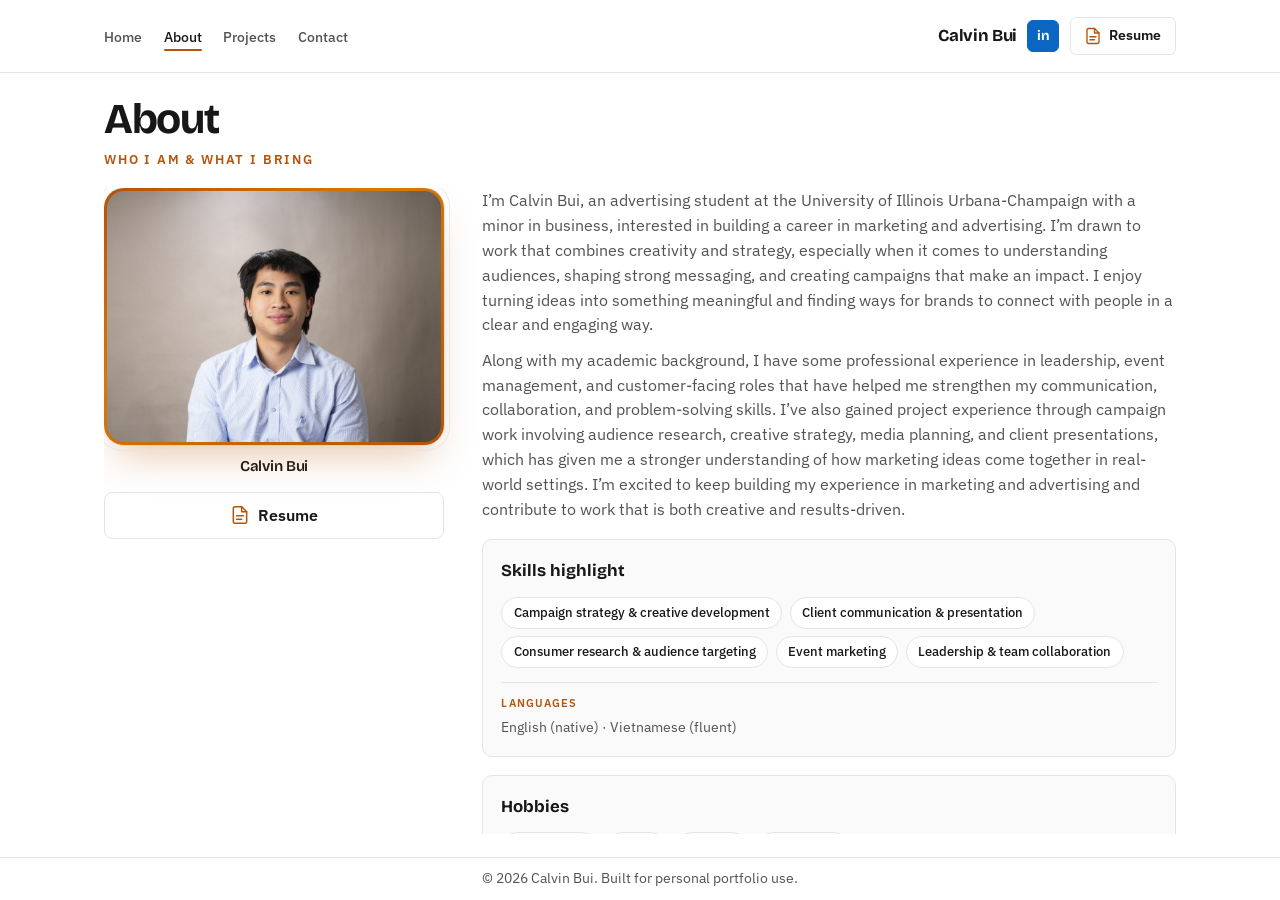
==== about.html @ e7fcd7d5 "about page" ====
<!DOCTYPE html>
<html lang="en">
  <head>
    <meta charset="UTF-8" />
    <meta name="viewport" content="width=device-width, initial-scale=1.0" />
    <meta
      name="description"
      content="Portfolio — Advertising & strategy. About Calvin Bui."
    />
    <title>About | Calvin Bui</title>
    <link rel="preconnect" href="https://fonts.googleapis.com" />
    <link rel="preconnect" href="https://fonts.gstatic.com" crossorigin />
    <link
      href="https://fonts.googleapis.com/css2?family=Bricolage+Grotesque:opsz,wght@12..96,400;12..96,600;12..96,700&family=IBM+Plex+Sans:ital,wght@0,400;0,500;0,600;1,400&display=swap"
      rel="stylesheet"
    />
    <link rel="icon" type="image/svg+xml" href="favicon.svg" />
    <link rel="apple-touch-icon" sizes="180x180" href="favicon.svg" />
    <link rel="stylesheet" href="css/styles.css" />
  </head>
  <body>
    <a class="skip-link" href="#about">Skip to content</a>

    <header class="site-header">
      <div class="header-inner">
        <button
          class="nav-toggle"
          type="button"
          aria-expanded="false"
          aria-controls="site-nav"
          aria-label="Open menu"
        >
          <span class="nav-toggle-bar" aria-hidden="true"></span>
          <span class="nav-toggle-bar" aria-hidden="true"></span>
        </button>
        <nav id="site-nav" class="site-nav" aria-label="Primary">
          <ul class="nav-list">
            <li><a class="nav-link" href="index.html" data-section="home">Home</a></li>
            <li><a class="nav-link" href="about.html" data-section="about">About</a></li>
            <li>
              <a class="nav-link" href="projects.html" data-section="projects"
                >Projects</a
              >
            </li>
            <li>
              <a class="nav-link" href="contact.html" data-section="contact"
                >Contact</a
              >
            </li>
          </ul>
        </nav>
        <div class="header-brand">
          <a class="logo" href="index.html">Calvin Bui</a>
          <a
            class="social-link social-link--linkedin"
            href="https://www.linkedin.com/in/calvin-bui-9a1b99356/"
            target="_blank"
            rel="noopener noreferrer"
            aria-label="Calvin Bui on LinkedIn"
          >
            <span aria-hidden="true">in</span>
          </a>
          <a
            class="resume-link"
            href="assets/resume.pdf"
            target="_blank"
            rel="noopener noreferrer"
            aria-label="Open resume PDF"
          >
            <svg
              class="resume-icon"
              width="18"
              height="18"
              viewBox="0 0 24 24"
              fill="none"
              xmlns="http://www.w3.org/2000/svg"
              aria-hidden="true"
            >
              <path
                d="M14 2H6a2 2 0 0 0-2 2v16a2 2 0 0 0 2 2h12a2 2 0 0 0 2-2V8l-6-6Z"
                stroke="currentColor"
                stroke-width="1.8"
                stroke-linecap="round"
                stroke-linejoin="round"
              />
              <path
                d="M14 2v6h6"
                stroke="currentColor"
                stroke-width="1.8"
                stroke-linecap="round"
                stroke-linejoin="round"
              />
              <path
                d="M8 13h8"
                stroke="currentColor"
                stroke-width="1.8"
                stroke-linecap="round"
              />
              <path
                d="M8 17h6"
                stroke="currentColor"
                stroke-width="1.8"
                stroke-linecap="round"
              />
            </svg>
            <span class="resume-text">Resume</span>
          </a>
        </div>
      </div>
    </header>

    <main>
      <section id="about" class="section section-about" tabindex="-1">
        <div class="section-header">
          <h2 class="section-title">About</h2>
          <p class="section-kicker">Who I am & What I bring</p>
        </div>
        <div class="about-layout">
          <figure class="about-photo-card">
            <div class="about-photo-frame">
              <img
                class="about-photo"
                src="assets/profile.png"
                alt="Portrait of Calvin Bui"
                width="640"
                height="480"
                loading="lazy"
              />
            </div>
            <figcaption class="about-photo-label">Calvin Bui</figcaption>
            <div class="about-photo-actions">
              <a
                class="resume-link resume-link--about"
                href="assets/resume.pdf"
                target="_blank"
                rel="noopener noreferrer"
                aria-label="Open resume PDF"
              >
                <svg
                  class="resume-icon"
                  width="18"
                  height="18"
                  viewBox="0 0 24 24"
                  fill="none"
                  xmlns="http://www.w3.org/2000/svg"
                  aria-hidden="true"
                >
                  <path
                    d="M14 2H6a2 2 0 0 0-2 2v16a2 2 0 0 0 2 2h12a2 2 0 0 0 2-2V8l-6-6Z"
                    stroke="currentColor"
                    stroke-width="1.8"
                    stroke-linecap="round"
                    stroke-linejoin="round"
                  />
                  <path
                    d="M14 2v6h6"
                    stroke="currentColor"
                    stroke-width="1.8"
                    stroke-linecap="round"
                    stroke-linejoin="round"
                  />
                  <path
                    d="M8 13h8"
                    stroke="currentColor"
                    stroke-width="1.8"
                    stroke-linecap="round"
                  />
                  <path
                    d="M8 17h6"
                    stroke="currentColor"
                    stroke-width="1.8"
                    stroke-linecap="round"
                  />
                </svg>
                <span class="resume-text">Resume</span>
              </a>
            </div>
          </figure>
          <div class="about-main">
            <div class="about-text">
              <p>
                I&rsquo;m Calvin Bui, an advertising student at the University of
                Illinois Urbana-Champaign with a minor in business, interested in
                building a career in marketing and advertising. I&rsquo;m drawn to work
                that combines creativity and strategy, especially when it comes to
                understanding audiences, shaping strong messaging, and creating
                campaigns that make an impact. I enjoy turning ideas into something
                meaningful and finding ways for brands to connect with people in a
                clear and engaging way.
              </p>
              <p>
                Along with my academic background, I have some professional experience
                in leadership, event management, and customer-facing roles that have
                helped me strengthen my communication, collaboration, and
                problem-solving skills. I&rsquo;ve also gained project experience
                through campaign work involving audience research, creative strategy,
                media planning, and client presentations, which has given me a stronger
                understanding of how marketing ideas come together in real-world
                settings. I&rsquo;m excited to keep building my experience in marketing
                and advertising and contribute to work that is both creative and
                results-driven.
              </p>
            </div>
            <div class="about-skills">
              <h3 class="about-skills-title">Skills highlight</h3>
              <ul class="skills-tags" aria-label="Skills highlight">
                <li>Campaign strategy &amp; creative development</li>
                <li>Client communication &amp; presentation</li>
                <li>Consumer research &amp; audience targeting</li>
                <li>Event marketing</li>
                <li>Leadership &amp; team collaboration</li>
              </ul>
              <p class="about-skills-lang">
                <span class="about-skills-lang-label">Languages</span>
                English (native) · Vietnamese (fluent)
              </p>
            </div>
            <div class="about-hobbies">
              <h3 class="about-hobbies-title">Hobbies</h3>
              <ul class="hobbies-tags" aria-label="Hobbies">
                <li>Working out</li>
                <li>Hiking</li>
                <li>Football</li>
                <li>Sightseeing</li>
              </ul>
            </div>
          </div>
        </div>
      </section>
    </main>

    <footer class="site-footer">
      <p class="footer-copy">
        © <span id="year"></span> Calvin Bui. Built for personal portfolio use.
      </p>
    </footer>

    <script src="js/main.js"></script>
  </body>
</html>
---- css/styles.css ----
/* Minimal professional palette — white base, one warm accent for personality */
:root {
  --bg: #ffffff;
  --bg-subtle: #fafafa;
  --ink: #171717;
  --ink-muted: #525252;
  --line: #e5e5e5;
  --accent: #b45309;
  --accent-soft: rgba(180, 83, 9, 0.12);
  --accent-hover: #92400e;
  --radius: 10px;
  --header-h: 72px;
  --font-display: "Bricolage Grotesque", system-ui, sans-serif;
  --font-body: "IBM Plex Sans", system-ui, sans-serif;
  --ease: cubic-bezier(0.22, 1, 0.36, 1);
}

*,
*::before,
*::after {
  box-sizing: border-box;
}

html {
  height: 100%;
  overflow: hidden;
  scroll-behavior: smooth;
}

@supports (height: 100dvh) {
  html {
    height: 100dvh;
  }
}

@media (prefers-reduced-motion: reduce) {
  html {
    scroll-behavior: auto;
  }

  main,
  .site-footer {
    animation: none;
  }
}

body {
  margin: 0;
  height: 100%;
  max-height: 100%;
  overflow: hidden;
  display: flex;
  flex-direction: column;
  font-family: var(--font-body);
  font-size: 1.0625rem;
  line-height: 1.55;
  color: var(--ink);
  background: var(--bg);
}

@supports (height: 100dvh) {
  body {
    max-height: 100dvh;
  }
}

img {
  max-width: 100%;
  height: auto;
  display: block;
}

a {
  color: var(--accent);
  text-decoration-thickness: 1px;
  text-underline-offset: 3px;
}

a:hover {
  color: var(--accent-hover);
}

/* Skip link */
.skip-link {
  position: absolute;
  left: -9999px;
  top: 0.75rem;
  z-index: 100;
  padding: 0.5rem 1rem;
  background: var(--ink);
  color: var(--bg);
  font-weight: 600;
  border-radius: 6px;
}

.skip-link:focus {
  left: 0.75rem;
}

/* Header */
.site-header {
  position: relative;
  z-index: 40;
  flex-shrink: 0;
  background: rgba(255, 255, 255, 0.98);
  backdrop-filter: blur(10px);
  border-bottom: 1px solid var(--line);
}

.header-inner {
  max-width: 1120px;
  margin: 0 auto;
  padding: 0.85rem 1.5rem;
  display: flex;
  align-items: center;
  justify-content: space-between;
  gap: 1rem;
  min-height: var(--header-h);
}

.header-brand {
  display: flex;
  align-items: center;
  gap: 0.65rem;
  justify-content: flex-end;
  flex-wrap: wrap;
}

.logo {
  font-family: var(--font-display);
  font-weight: 700;
  font-size: 1.05rem;
  letter-spacing: -0.02em;
  color: var(--ink);
  text-decoration: none;
  padding: 0;
  border: none;
  background: none;
  box-shadow: none;
}

.logo:hover {
  color: var(--accent);
}

.social-link {
  display: inline-flex;
  align-items: center;
  justify-content: center;
  width: 32px;
  height: 32px;
  border-radius: 6px;
  border: 1px solid var(--line);
  font-size: 0.85rem;
  font-weight: 700;
  text-decoration: none;
  transition: border-color 0.2s, background 0.2s;
}

.social-link span {
  font-family: var(--font-display);
}

.social-link--linkedin {
  background: #0a66c2;
  color: #ffffff;
  border-color: #0a66c2;
}

.social-link--linkedin:hover {
  background: #004182;
  border-color: #004182;
  color: #ffffff;
}

.resume-link {
  display: inline-flex;
  align-items: center;
  gap: 0.45rem;
  padding: 0.45rem 0.85rem;
  border-radius: 6px;
  border: 1px solid var(--line);
  background: var(--bg);
  color: var(--ink);
  font-weight: 600;
  font-size: 0.875rem;
  text-decoration: none;
  white-space: nowrap;
  transition: border-color 0.2s, background 0.2s;
}

.resume-link:hover,
.resume-link:focus-visible {
  border-color: var(--accent);
  background: var(--accent-soft);
}

.resume-icon {
  color: var(--accent);
}

.site-nav .nav-list {
  list-style: none;
  margin: 0;
  padding: 0;
  display: flex;
  gap: 0.15rem 1.35rem;
  flex-wrap: wrap;
  align-items: center;
  justify-content: flex-start;
  background: none;
  border: none;
  box-shadow: none;
}

.nav-link {
  position: relative;
  font-size: 0.9rem;
  font-weight: 500;
  color: var(--ink-muted);
  text-decoration: none;
  padding: 0.35rem 0;
}

.nav-link:hover,
.nav-link:focus-visible {
  color: var(--ink);
}

.nav-link.is-active {
  color: var(--ink);
  background: none;
  transform: none;
}

.nav-link.is-active::after {
  content: "";
  position: absolute;
  left: 0;
  bottom: 0;
  width: 100%;
  height: 2px;
  background: var(--accent);
  border-radius: 1px;
}

.nav-toggle {
  display: none;
  flex-direction: column;
  justify-content: center;
  gap: 6px;
  width: 40px;
  height: 40px;
  padding: 0;
  border: 1px solid var(--line);
  border-radius: 6px;
  background: var(--bg);
  cursor: pointer;
}

.nav-toggle-bar {
  display: block;
  width: 18px;
  height: 2px;
  background: var(--ink);
  border-radius: 1px;
  transition: transform 0.2s, opacity 0.2s;
}

.nav-toggle[aria-expanded="true"] .nav-toggle-bar:first-child {
  transform: translateY(4px) rotate(45deg);
}

.nav-toggle[aria-expanded="true"] .nav-toggle-bar:last-child {
  transform: translateY(-4px) rotate(-45deg);
}

@media (max-width: 820px) {
  .nav-toggle {
    display: flex;
  }

  .site-nav {
    position: absolute;
    left: 0;
    right: 0;
    top: 100%;
    background: var(--bg);
    border-bottom: 1px solid var(--line);
    max-height: 0;
    overflow: hidden;
    transition: max-height 0.3s var(--ease);
  }

  .site-nav.is-open {
    max-height: 320px;
  }

  .site-nav .nav-list {
    flex-direction: column;
    align-items: stretch;
    padding: 1rem 1.5rem 1.25rem;
    gap: 0;
  }

  .site-nav .nav-link {
    display: block;
    padding: 0.65rem 0;
    border-bottom: 1px solid var(--line);
  }

  .site-nav .nav-link.is-active::after {
    display: none;
  }

  .site-nav .nav-link.is-active {
    padding-left: 0.5rem;
    border-left: 3px solid var(--accent);
    border-bottom-color: var(--line);
  }

  .header-inner {
    justify-content: space-between;
  }
}

/* Page load: subtle fade + slide up (runs on every navigation) */
@keyframes page-content-in {
  from {
    opacity: 0;
    transform: translateY(14px);
  }
  to {
    opacity: 1;
    transform: translateY(0);
  }
}

/* Main: fills space between header and footer (no page scroll) */
main {
  flex: 1 1 0;
  min-height: 0;
  overflow: hidden;
  display: flex;
  flex-direction: column;
  animation: page-content-in 0.58s cubic-bezier(0.22, 1, 0.36, 1) both;
}

/* Sections */
.section {
  flex: 1 1 0;
  min-height: 0;
  width: 100%;
  max-width: 1120px;
  margin: 0 auto;
  padding: clamp(0.75rem, 2.5vh, 2rem) clamp(1rem, 3vw, 1.5rem);
  display: flex;
  flex-direction: column;
  justify-content: center;
  overflow: hidden;
}

/* Case-study detail: allow scroll inside main when content is long */
.section.section-project-detail {
  justify-content: flex-start;
  overflow-x: hidden;
  overflow-y: auto;
  -webkit-overflow-scrolling: touch;
  padding-top: clamp(1rem, 3vh, 2rem);
  padding-bottom: clamp(1rem, 3vh, 2rem);
}

.section-header {
  margin-bottom: clamp(0.75rem, 2vh, 1.75rem);
  max-width: 40rem;
  flex-shrink: 0;
}

.section-title {
  font-family: var(--font-display);
  font-size: clamp(2rem, 3.5vw, 2.65rem);
  font-weight: 700;
  letter-spacing: -0.03em;
  line-height: 1.12;
  margin: 0 0 0.45rem;
}

.section-kicker {
  margin: 0;
  color: var(--accent);
  font-size: 0.8125rem;
  font-weight: 600;
  letter-spacing: 0.14em;
  text-transform: uppercase;
}

/* Hero */
.section-hero {
  padding-top: 0;
}

.hero-grid {
  display: grid;
  grid-template-columns: minmax(0, 1fr);
  gap: clamp(0.75rem, 2vh, 1.5rem);
  align-items: center;
  min-height: 0;
}

.eyebrow {
  font-size: 0.8125rem;
  font-weight: 600;
  letter-spacing: 0.12em;
  text-transform: uppercase;
  color: var(--ink-muted);
  margin: 0 0 1rem;
}

.section-hero .eyebrow {
  color: var(--accent);
}

.hero-title {
  font-family: var(--font-display);
  font-size: clamp(2rem, 5.5vh + 1.5vw, 3.5rem);
  font-weight: 700;
  letter-spacing: -0.04em;
  line-height: 1.05;
  margin: 0 0 clamp(0.5rem, 1.5vh, 1rem);
}

.hero-lead {
  margin: 0 0 clamp(0.75rem, 2vh, 1.25rem);
  color: var(--ink-muted);
  font-size: clamp(0.9rem, 1.1vh + 0.85rem, 1.05rem);
  max-width: 36rem;
}

.hero-actions {
  display: flex;
  flex-wrap: wrap;
  gap: 0.75rem 1rem;
}

.btn {
  display: inline-flex;
  align-items: center;
  justify-content: center;
  padding: 0.7rem 1.35rem;
  font-family: var(--font-body);
  font-size: 0.9375rem;
  font-weight: 600;
  border-radius: 6px;
  border: 1px solid transparent;
  cursor: pointer;
  text-decoration: none;
  transition: background 0.2s, color 0.2s, border-color 0.2s;
}

.btn:active {
  transform: scale(0.99);
}

.btn-primary {
  background: var(--ink);
  color: var(--bg);
  border-color: var(--ink);
}

.btn-primary:hover {
  background: var(--accent);
  border-color: var(--accent);
  color: var(--bg);
}

.btn-ghost {
  background: transparent;
  color: var(--ink);
  border-color: var(--line);
}

.btn-ghost:hover {
  border-color: var(--ink);
  background: var(--bg-subtle);
}

.btn-full {
  width: 100%;
}

/* About */
.section-about {
  border-top: none;
  justify-content: center;
}

.about-layout {
  display: grid;
  grid-template-columns: minmax(240px, min(40vw, 340px)) minmax(0, 1fr);
  gap: clamp(1.25rem, 3vw, 2.5rem);
  align-items: start;
  min-height: 0;
  overflow: hidden;
}

.about-photo-card {
  margin: 0;
  position: relative;
  display: flex;
  flex-direction: column;
  align-items: stretch;
  width: 100%;
}

.about-photo-frame {
  position: relative;
  border-radius: 20px;
  padding: 3px;
  background: linear-gradient(
    145deg,
    var(--accent) 0%,
    #d97706 40%,
    var(--accent) 100%
  );
  box-shadow:
    0 20px 40px -12px rgba(180, 83, 9, 0.35),
    0 0 0 1px rgba(23, 23, 23, 0.06);
}

.about-photo-frame::before {
  content: "";
  position: absolute;
  inset: -6px;
  border-radius: 24px;
  border: 1px solid var(--line);
  pointer-events: none;
  opacity: 0.85;
}

.about-photo {
  display: block;
  width: 100%;
  height: auto;
  border-radius: 17px;
  object-fit: cover;
  aspect-ratio: 4 / 3;
  vertical-align: middle;
  background: var(--bg-subtle);
}

.about-photo-label {
  margin: 0.65rem 0 0;
  font-family: var(--font-display);
  font-size: 0.9375rem;
  font-weight: 600;
  letter-spacing: -0.02em;
  color: var(--ink);
  text-align: center;
}

.about-photo-actions {
  margin-top: 0.85rem;
  display: flex;
  justify-content: center;
}

.resume-link--about {
  width: 100%;
  max-width: 100%;
  justify-content: center;
  padding: 0.65rem 1.15rem;
  font-size: 0.97rem;
  gap: 0.55rem;
  border-radius: 8px;
}

.resume-link--about .resume-icon {
  width: 20px;
  height: 20px;
}

.about-main {
  display: flex;
  flex-direction: column;
  gap: clamp(0.85rem, 2vh, 1.35rem);
  min-width: 0;
}

@media (max-width: 880px) {
  .about-layout {
    grid-template-columns: minmax(0, 1fr);
    justify-items: center;
  }

  .about-photo-card {
    max-width: 340px;
    width: 100%;
  }

  .about-main {
    width: 100%;
  }
}

.about-text p {
  margin: 0 0 clamp(0.5rem, 1.2vh, 0.85rem);
  color: var(--ink-muted);
  font-size: clamp(0.9rem, 0.9vh + 0.8rem, 1rem);
}

.about-text p:last-child {
  margin-bottom: 0;
}

.about-skills,
.about-hobbies {
  background: var(--bg-subtle);
  border: 1px solid var(--line);
  border-radius: var(--radius);
  padding: clamp(0.85rem, 2vh, 1.35rem);
}

.about-skills-title,
.about-hobbies-title {
  font-family: var(--font-display);
  font-size: 1.05rem;
  margin: 0 0 0.75rem;
}

.skills-tags,
.hobbies-tags {
  list-style: none;
  margin: 0;
  padding: 0;
  display: flex;
  flex-wrap: wrap;
  gap: 0.45rem 0.5rem;
}

.skills-tags li,
.hobbies-tags li {
  font-size: 0.8125rem;
  font-weight: 500;
  padding: 0.4rem 0.7rem;
  background: var(--bg);
  border-radius: 999px;
  border: 1px solid var(--line);
  color: var(--ink);
  line-height: 1.35;
}

.about-skills-lang {
  margin: 0.85rem 0 0;
  padding-top: 0.75rem;
  border-top: 1px solid var(--line);
  font-size: 0.875rem;
  color: var(--ink-muted);
  line-height: 1.5;
}

.about-skills-lang-label {
  display: block;
  font-size: 0.7rem;
  font-weight: 600;
  letter-spacing: 0.1em;
  text-transform: uppercase;
  color: var(--accent);
  margin-bottom: 0.35rem;
}

/* Projects */
.section-projects {
  border-top: none;
  justify-content: center;
}

.section-projects .section-header {
  margin-bottom: clamp(0.5rem, 1.5vh, 1.25rem);
}

.project-grid {
  list-style: none;
  margin: 0;
  padding: 0;
  display: grid;
  grid-template-columns: repeat(3, minmax(0, 1fr));
  gap: clamp(0.5rem, 1.5vh, 1rem);
  min-height: 0;
  align-content: center;
}

@media (max-width: 980px) {
  .project-grid:not(.project-grid--two) {
    grid-template-columns: repeat(3, minmax(0, 1fr));
    gap: clamp(0.35rem, 1vh, 0.65rem);
  }
}

@media (max-width: 720px) {
  .project-grid:not(.project-grid--two) {
    grid-template-columns: repeat(3, minmax(0, 1fr));
  }
}

.project-card {
  background: var(--bg);
  border: 1px solid var(--line);
  border-radius: var(--radius);
  overflow: hidden;
  display: flex;
  flex-direction: column;
  text-decoration: none;
  color: inherit;
  transition: box-shadow 0.2s var(--ease), border-color 0.2s;
}

.project-card:hover {
  border-color: #d4d4d4;
  box-shadow: 0 12px 32px rgba(0, 0, 0, 0.06);
}

.project-card:focus-visible {
  outline: 2px solid var(--accent);
  outline-offset: 2px;
}

.project-card--link {
  cursor: pointer;
}

.project-thumb {
  height: clamp(72px, 14vh, 120px);
  background: linear-gradient(135deg, #f5f5f4 0%, #e7e5e4 100%);
}

.project-thumb--b {
  background: linear-gradient(135deg, #ecfdf5 0%, #d1fae5 100%);
}

.project-thumb--c {
  background: linear-gradient(135deg, #fffbeb 0%, #fef3c7 100%);
}

.project-grid--two {
  grid-template-columns: repeat(2, minmax(0, 1fr));
  max-width: 900px;
  margin-left: auto;
  margin-right: auto;
}

@media (max-width: 720px) {
  .project-grid--two {
    grid-template-columns: minmax(0, 1fr);
  }
}

.project-thumb--duolingo {
  background: linear-gradient(180deg, #f0fdf4 0%, #ecfdf5 100%);
  display: flex;
  align-items: center;
  justify-content: center;
  padding: 0.65rem 1rem;
}

.project-thumb--duolingo img {
  width: 100%;
  height: 100%;
  max-height: 100%;
  object-fit: contain;
  object-position: center;
  display: block;
}

.project-thumb--lincoln {
  background: linear-gradient(135deg, #1e3a5f 0%, #1e40af 50%, #ca8a04 100%);
}

.project-body {
  padding: clamp(0.5rem, 1.2vh, 0.85rem);
  flex: 1;
  display: flex;
  flex-direction: column;
  min-height: 0;
}

.project-title {
  font-family: var(--font-display);
  font-size: clamp(0.85rem, 1vh + 0.65rem, 1.05rem);
  margin: 0 0 0.2rem;
  line-height: 1.2;
}

.project-meta {
  margin: 0 0 0.35rem;
  font-size: 0.65rem;
  font-weight: 600;
  letter-spacing: 0.08em;
  text-transform: uppercase;
  color: var(--accent);
}

.project-desc {
  margin: 0;
  font-size: clamp(0.72rem, 0.55vh + 0.65rem, 0.85rem);
  line-height: 1.35;
  color: var(--ink-muted);
  flex: 1;
  display: -webkit-box;
  -webkit-line-clamp: 3;
  -webkit-box-orient: vertical;
  overflow: hidden;
}

/* Project detail */
.section-project-detail {
  border-top: 1px solid var(--line);
}

.project-detail-grid {
  display: grid;
  grid-template-columns: minmax(0, 1.15fr) minmax(0, 1fr);
  gap: 2rem;
  align-items: flex-start;
}

@media (max-width: 900px) {
  .project-detail-grid {
    grid-template-columns: minmax(0, 1fr);
  }
}

.project-detail-hero {
  background: var(--bg);
  border: 1px solid var(--line);
  border-radius: var(--radius);
  overflow: hidden;
}

.project-detail-hero .project-thumb {
  height: 200px;
}

.project-detail-hero .project-body {
  padding: 1.35rem 1.35rem 1.45rem;
}

.project-detail-copy p {
  margin: 0 0 1.1rem;
  color: var(--ink-muted);
}

.project-detail-copy p:last-child {
  margin-bottom: 0;
}

.project-detail-list {
  list-style: none;
  margin: 0;
  padding: 0;
  display: flex;
  flex-direction: column;
  gap: 0.6rem;
}

.project-detail-list li {
  border: 1px solid var(--line);
  background: var(--bg-subtle);
  border-radius: 8px;
  padding: 0.75rem 0.9rem;
  color: var(--ink);
  font-size: 0.95rem;
}

.project-detail-split {
  margin-top: clamp(1.25rem, 3vh, 2rem);
}

.project-detail-subhead {
  font-size: 1.05rem;
  margin-bottom: 0.5rem;
}

.project-detail-back {
  margin-top: clamp(1.25rem, 2.5vh, 2rem);
}

/* Contact */
.section-contact {
  border-top: none;
  justify-content: center;
}

.contact-grid {
  display: grid;
  grid-template-columns: minmax(0, 1fr) minmax(0, 1fr);
  gap: clamp(1rem, 2.5vh, 1.75rem);
  align-items: stretch;
  min-height: 0;
  overflow: hidden;
}

@media (max-width: 840px) {
  .contact-grid {
    grid-template-columns: minmax(0, 1fr);
  }
}

.contact-intro--solo {
  max-width: 32rem;
}

.contact-intro p {
  margin: 0 0 1.1rem;
  color: var(--ink-muted);
}

.contact-direct {
  margin: 0;
  padding-top: 0.35rem;
}

.contact-label {
  display: block;
  font-size: 0.75rem;
  font-weight: 600;
  letter-spacing: 0.1em;
  text-transform: uppercase;
  color: var(--ink-muted);
  margin-bottom: 0.3rem;
}

.contact-email,
.contact-phone {
  font-size: 1.0625rem;
  font-weight: 600;
  color: var(--ink);
  text-decoration: none;
}

.contact-email:hover,
.contact-phone:hover {
  color: var(--accent);
}

.contact-intro--solo .contact-direct + .contact-direct {
  margin-top: 1rem;
  padding-top: 0.85rem;
  border-top: 1px solid var(--line);
}

.contact-form {
  background: var(--bg-subtle);
  border: 1px solid var(--line);
  border-radius: var(--radius);
  padding: clamp(0.85rem, 2vh, 1.25rem);
}

.field {
  margin-bottom: clamp(0.45rem, 1.2vh, 0.75rem);
}

.field label {
  display: block;
  font-size: 0.8125rem;
  font-weight: 600;
  margin-bottom: 0.35rem;
}

.field input,
.field textarea {
  width: 100%;
  padding: 0.6rem 0.8rem;
  font-family: var(--font-body);
  font-size: 1rem;
  border: 1px solid var(--line);
  border-radius: 6px;
  background: var(--bg);
  color: var(--ink);
}

.field input:focus,
.field textarea:focus {
  outline: 2px solid var(--accent-soft);
  outline-offset: 0;
  border-color: var(--accent);
}

.field textarea {
  resize: none;
  min-height: clamp(56px, 12vh, 100px);
  max-height: 22vh;
}

.form-hint {
  margin: 0.65rem 0 0;
  font-size: 0.875rem;
  color: var(--ink-muted);
  min-height: 1.2rem;
}

.form-hint.is-error {
  color: #b91c1c;
}

.form-hint.is-success {
  color: #15803d;
}

/* Footer */
.site-footer {
  flex-shrink: 0;
  border-top: 1px solid var(--line);
  padding: 0.65rem 1rem;
  text-align: center;
  background: var(--bg);
  animation: page-content-in 0.52s cubic-bezier(0.22, 1, 0.36, 1) 0.07s both;
}

.footer-copy {
  margin: 0;
  font-size: 0.875rem;
  color: var(--ink-muted);
}
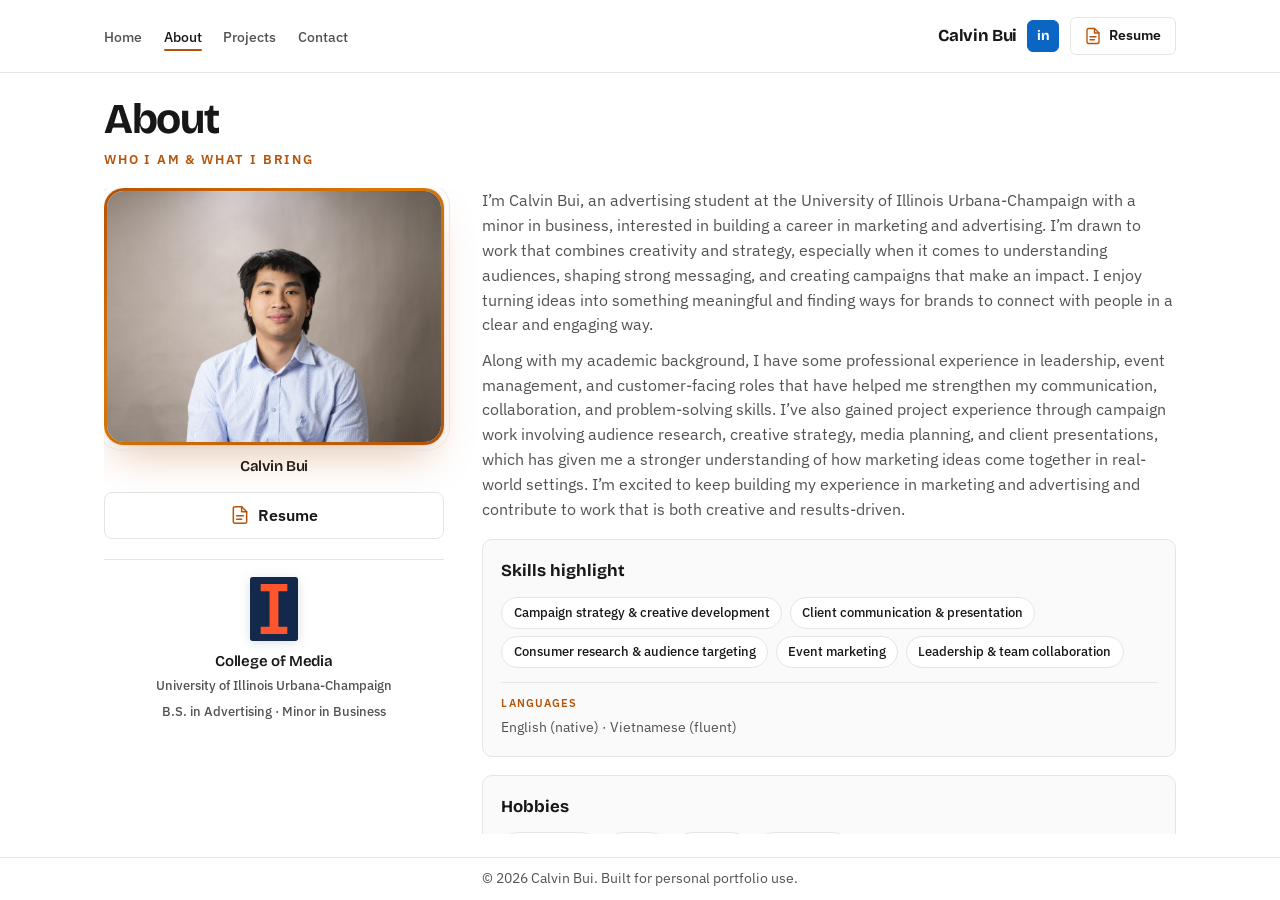
==== commit a0b6e11f: "added uiuc logo to about page" ====
--- a/about.html
+++ b/about.html
@@ -175,6 +175,30 @@
                 <span class="resume-text">Resume</span>
               </a>
             </div>
+            <div class="about-edu">
+              <div class="about-edu-mark" aria-hidden="true">
+                <svg
+                  class="about-uiuc-block-i"
+                  viewBox="0 0 54 72"
+                  width="48"
+                  height="64"
+                  xmlns="http://www.w3.org/2000/svg"
+                >
+                  <rect width="54" height="72" rx="3" fill="#13294B" />
+                  <path
+                    fill="#FF552E"
+                    d="M12 8h30v8H12V8zm10 8h10v40H22V16zm-10 40h30v8H12v-8z"
+                  />
+                </svg>
+              </div>
+              <p class="about-edu-school">College of Media</p>
+              <p class="about-edu-uni">
+                University of Illinois Urbana-Champaign
+              </p>
+              <p class="about-edu-degree">
+                B.S. in Advertising · Minor in Business
+              </p>
+            </div>
           </figure>
           <div class="about-main">
             <div class="about-text">
--- a/css/styles.css
+++ b/css/styles.css
@@ -579,6 +579,57 @@
   height: 20px;
 }
 
+.about-edu {
+  margin-top: 1.25rem;
+  padding-top: 1.1rem;
+  border-top: 1px solid var(--line);
+  display: flex;
+  flex-direction: column;
+  align-items: center;
+  text-align: center;
+  gap: 0.35rem;
+}
+
+.about-edu-mark {
+  margin-bottom: 0.25rem;
+  line-height: 0;
+}
+
+.about-uiuc-block-i {
+  display: block;
+  width: 48px;
+  height: auto;
+  filter: drop-shadow(0 2px 6px rgba(19, 41, 75, 0.15));
+}
+
+.about-edu-school {
+  margin: 0;
+  font-family: var(--font-display);
+  font-size: 0.9375rem;
+  font-weight: 600;
+  letter-spacing: -0.02em;
+  color: var(--ink);
+  line-height: 1.35;
+}
+
+.about-edu-uni {
+  margin: 0;
+  font-size: 0.8125rem;
+  font-weight: 500;
+  color: var(--ink-muted);
+  line-height: 1.4;
+  max-width: 16rem;
+}
+
+.about-edu-degree {
+  margin: 0.15rem 0 0;
+  font-size: 0.8125rem;
+  font-weight: 500;
+  color: var(--ink-muted);
+  line-height: 1.45;
+  max-width: 18rem;
+}
+
 .about-main {
   display: flex;
   flex-direction: column;
@@ -912,6 +963,10 @@
 .contact-intro p {
   margin: 0 0 1.1rem;
   color: var(--ink-muted);
+}
+
+.contact-intro p.contact-intro-lead {
+  color: var(--accent);
 }
 
 .contact-direct {
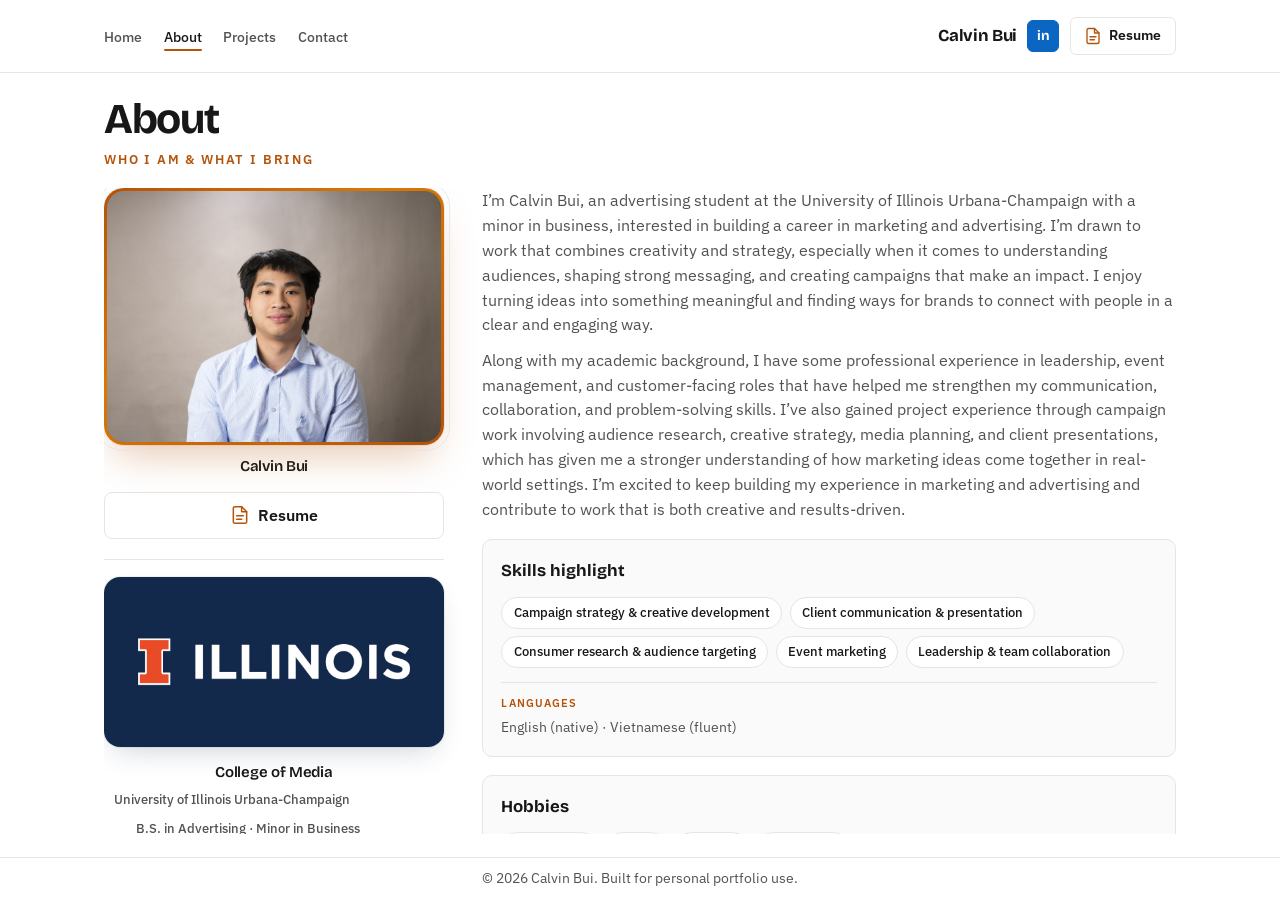
==== commit f237b727: "uiuc logo update about page" ====
--- a/about.html
+++ b/about.html
@@ -176,20 +176,16 @@
               </a>
             </div>
             <div class="about-edu">
-              <div class="about-edu-mark" aria-hidden="true">
-                <svg
-                  class="about-uiuc-block-i"
-                  viewBox="0 0 54 72"
-                  width="48"
-                  height="64"
-                  xmlns="http://www.w3.org/2000/svg"
-                >
-                  <rect width="54" height="72" rx="3" fill="#13294B" />
-                  <path
-                    fill="#FF552E"
-                    d="M12 8h30v8H12V8zm10 8h10v40H22V16zm-10 40h30v8H12v-8z"
-                  />
-                </svg>
+              <div class="about-edu-mark">
+                <img
+                  class="about-uiuc-logo"
+                  src="assets/uiuc-logo.png"
+                  alt="University of Illinois"
+                  width="800"
+                  height="240"
+                  loading="lazy"
+                  decoding="async"
+                />
               </div>
               <p class="about-edu-school">College of Media</p>
               <p class="about-edu-uni">
--- a/css/styles.css
+++ b/css/styles.css
@@ -585,21 +585,27 @@
   border-top: 1px solid var(--line);
   display: flex;
   flex-direction: column;
-  align-items: center;
+  align-items: stretch;
   text-align: center;
-  gap: 0.35rem;
+  gap: 0.55rem;
+  width: 100%;
 }
 
 .about-edu-mark {
-  margin-bottom: 0.25rem;
+  width: 100%;
+  margin: 0 0 0.35rem;
   line-height: 0;
-}
-
-.about-uiuc-block-i {
+  border-radius: 16px;
+  overflow: hidden;
+  box-shadow:
+    0 12px 28px -10px rgba(19, 41, 75, 0.22),
+    0 0 0 1px rgba(23, 23, 23, 0.06);
+}
+
+.about-uiuc-logo {
   display: block;
-  width: 48px;
+  width: 100%;
   height: auto;
-  filter: drop-shadow(0 2px 6px rgba(19, 41, 75, 0.15));
 }
 
 .about-edu-school {
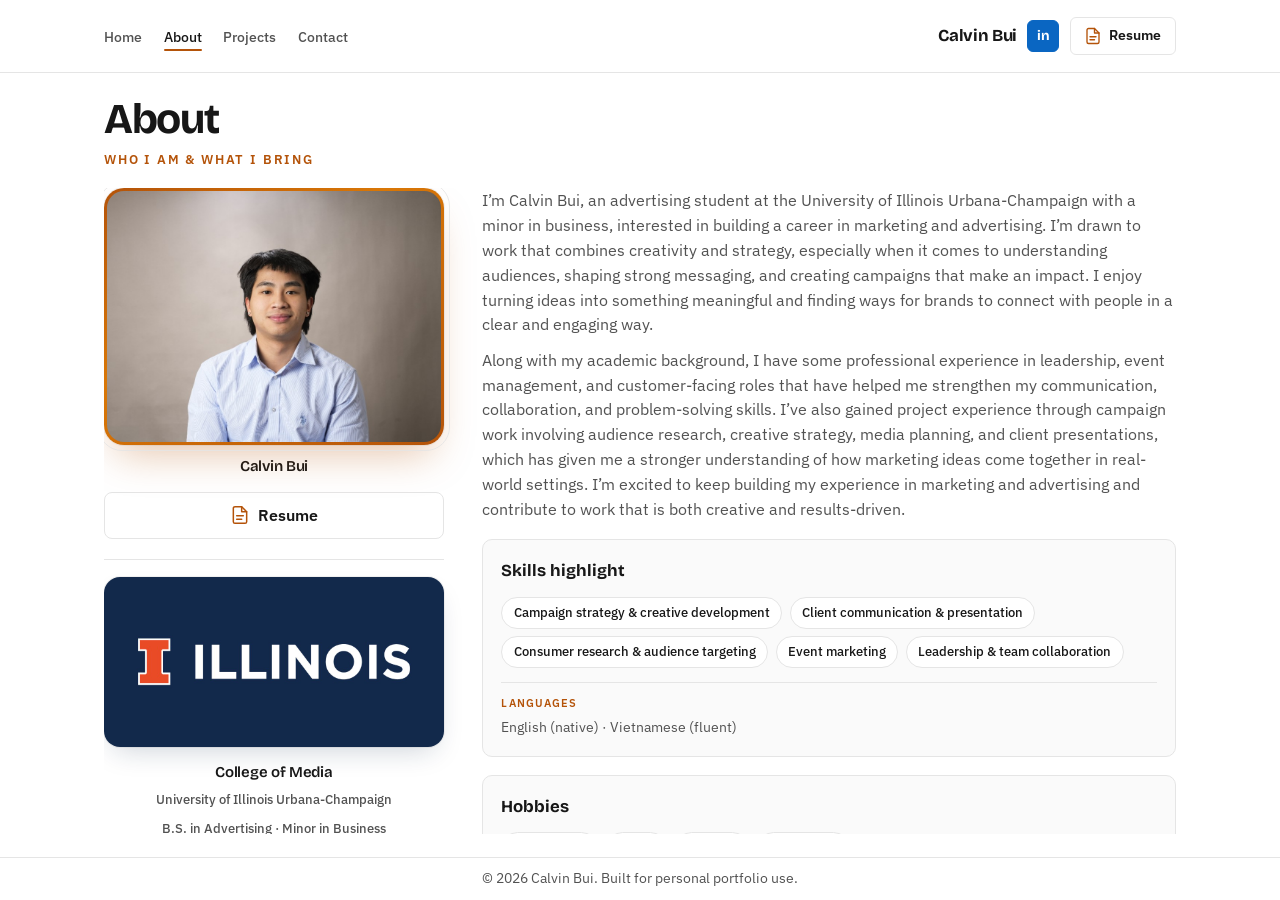
==== commit e4b725c6: "about page google cert" ====
--- a/about.html
+++ b/about.html
@@ -195,6 +195,24 @@
                 B.S. in Advertising · Minor in Business
               </p>
             </div>
+            <div class="about-edu">
+              <div class="about-edu-mark about-edu-mark--light">
+                <img
+                  class="about-google-logo"
+                  src="assets/google-logo.png"
+                  alt="Google"
+                  width="800"
+                  height="240"
+                  loading="lazy"
+                  decoding="async"
+                />
+              </div>
+              <p class="about-edu-school">Google</p>
+              <p class="about-edu-uni">
+                Digital Marketing &amp; E-commerce Professional Certificate
+              </p>
+              <p class="about-edu-degree">In progress</p>
+            </div>
           </figure>
           <div class="about-main">
             <div class="about-text">
--- a/css/styles.css
+++ b/css/styles.css
@@ -394,6 +394,26 @@
   text-transform: uppercase;
 }
 
+.section-header--with-action {
+  display: flex;
+  flex-wrap: wrap;
+  align-items: flex-start;
+  justify-content: space-between;
+  gap: 1rem 1.5rem;
+  max-width: none;
+}
+
+.section-header-text {
+  flex: 1 1 min(100%, 32rem);
+  min-width: 0;
+}
+
+.section-header-action {
+  flex-shrink: 0;
+  align-self: flex-start;
+  margin-top: 0.2rem;
+}
+
 /* Hero */
 .section-hero {
   padding-top: 0;
@@ -591,6 +611,12 @@
   width: 100%;
 }
 
+.about-edu + .about-edu {
+  margin-top: 1.1rem;
+  padding-top: 1.1rem;
+  border-top: 1px solid var(--line);
+}
+
 .about-edu-mark {
   width: 100%;
   margin: 0 0 0.35rem;
@@ -602,14 +628,34 @@
     0 0 0 1px rgba(23, 23, 23, 0.06);
 }
 
-.about-uiuc-logo {
+.about-edu-mark--light {
+  background: #ffffff;
+  box-shadow:
+    0 12px 28px -10px rgba(0, 0, 0, 0.08),
+    0 0 0 1px rgba(23, 23, 23, 0.06);
+}
+
+.about-uiuc-logo,
+.about-google-logo {
   display: block;
   width: 100%;
   height: auto;
 }
 
+.about-edu-school,
+.about-edu-uni,
+.about-edu-degree {
+  width: 100%;
+  max-width: 20rem;
+  margin-left: auto;
+  margin-right: auto;
+  text-align: center;
+  text-wrap: balance;
+}
+
 .about-edu-school {
-  margin: 0;
+  margin-top: 0;
+  margin-bottom: 0;
   font-family: var(--font-display);
   font-size: 0.9375rem;
   font-weight: 600;
@@ -619,21 +665,21 @@
 }
 
 .about-edu-uni {
-  margin: 0;
+  margin-top: 0;
+  margin-bottom: 0;
   font-size: 0.8125rem;
   font-weight: 500;
   color: var(--ink-muted);
   line-height: 1.4;
-  max-width: 16rem;
 }
 
 .about-edu-degree {
-  margin: 0.15rem 0 0;
+  margin-top: 0.15rem;
+  margin-bottom: 0;
   font-size: 0.8125rem;
   font-weight: 500;
   color: var(--ink-muted);
   line-height: 1.45;
-  max-width: 18rem;
 }
 
 .about-main {
@@ -901,6 +947,29 @@
   padding: 1.35rem 1.35rem 1.45rem;
 }
 
+/* Full project summary on detail pages (card grid uses .project-desc with line-clamp) */
+.project-detail-hero .project-desc {
+  display: block;
+  flex: none;
+  overflow: visible;
+  -webkit-line-clamp: unset;
+  -webkit-box-orient: initial;
+  font-size: clamp(0.9rem, 0.9vh + 0.8rem, 1.02rem);
+  line-height: 1.55;
+}
+
+.project-detail-overview {
+  margin-top: clamp(1.25rem, 3vh, 2rem);
+  max-width: 42rem;
+}
+
+.project-detail-overview p {
+  margin: 0;
+  font-size: clamp(0.9rem, 0.9vh + 0.8rem, 1.02rem);
+  line-height: 1.55;
+  color: var(--ink-muted);
+}
+
 .project-detail-copy p {
   margin: 0 0 1.1rem;
   color: var(--ink-muted);
@@ -939,6 +1008,53 @@
 
 .project-detail-back {
   margin-top: clamp(1.25rem, 2.5vh, 2rem);
+}
+
+.project-portfolio {
+  margin-top: clamp(1.5rem, 3vh, 2.25rem);
+}
+
+.project-portfolio-intro {
+  margin: 0 0 1rem;
+  font-size: 0.95rem;
+  color: var(--ink-muted);
+  max-width: 42rem;
+  line-height: 1.5;
+}
+
+.project-portfolio-grid {
+  display: grid;
+  grid-template-columns: repeat(auto-fill, minmax(260px, 1fr));
+  gap: 1.25rem;
+  align-items: start;
+}
+
+@media (min-width: 900px) {
+  .project-portfolio-item--wide {
+    grid-column: span 2;
+  }
+}
+
+.project-portfolio-item {
+  margin: 0;
+  border: 1px solid var(--line);
+  border-radius: var(--radius);
+  overflow: hidden;
+  background: var(--bg-subtle);
+}
+
+.project-portfolio-item img {
+  display: block;
+  width: 100%;
+  height: auto;
+  vertical-align: middle;
+}
+
+.project-portfolio-item figcaption {
+  padding: 0.65rem 0.9rem;
+  font-size: 0.8125rem;
+  color: var(--ink-muted);
+  line-height: 1.45;
 }
 
 /* Contact */
@@ -990,23 +1106,100 @@
   margin-bottom: 0.3rem;
 }
 
-.contact-email,
-.contact-phone {
+.contact-location {
   font-size: 1.0625rem;
   font-weight: 600;
   color: var(--ink);
+}
+
+.contact-action-btn {
+  display: inline-flex;
+  align-items: center;
+  justify-content: flex-start;
+  gap: 0.55rem;
+  margin-top: 0.15rem;
+  padding: 0.65rem 1.1rem;
+  border-radius: 8px;
+  border: 1px solid var(--line);
+  background: var(--bg);
+  color: var(--ink);
+  font-size: 0.9375rem;
+  font-weight: 600;
   text-decoration: none;
-}
-
-.contact-email:hover,
-.contact-phone:hover {
+  cursor: pointer;
+  transition:
+    border-color 0.2s,
+    background 0.2s,
+    color 0.2s,
+    box-shadow 0.2s;
+}
+
+.contact-action-btn .contact-action-icon,
+.contact-action-btn > span {
+  pointer-events: none;
+}
+
+.contact-action-btn:hover,
+.contact-action-btn:focus-visible {
+  border-color: var(--accent);
+  background: var(--accent-soft);
+  color: var(--ink);
+}
+
+.contact-action-btn:focus-visible {
+  outline: 2px solid var(--accent);
+  outline-offset: 2px;
+}
+
+.contact-action-icon {
+  flex-shrink: 0;
   color: var(--accent);
+}
+
+.contact-linkedin-btn {
+  display: inline-flex;
+  align-items: center;
+  justify-content: center;
+  gap: 0.55rem;
+  margin-top: 0.15rem;
+  padding: 0.65rem 1.1rem;
+  border-radius: 8px;
+  border: 1px solid #0a66c2;
+  background: #0a66c2;
+  color: #ffffff;
+  font-size: 0.9375rem;
+  font-weight: 600;
+  text-decoration: none;
+  transition: background 0.2s, border-color 0.2s, box-shadow 0.2s;
+}
+
+.contact-linkedin-btn:hover,
+.contact-linkedin-btn:focus-visible {
+  background: #004182;
+  border-color: #004182;
+  color: #ffffff;
+}
+
+.contact-linkedin-btn:focus-visible {
+  outline: 2px solid #0a66c2;
+  outline-offset: 2px;
+}
+
+.contact-linkedin-icon {
+  flex-shrink: 0;
 }
 
 .contact-intro--solo .contact-direct + .contact-direct {
   margin-top: 1rem;
   padding-top: 0.85rem;
   border-top: 1px solid var(--line);
+}
+
+.contact-feedback {
+  margin: 0.35rem 0 0;
+  font-size: 0.8125rem;
+  color: var(--ink-muted);
+  line-height: 1.45;
 }
 
 .contact-form {
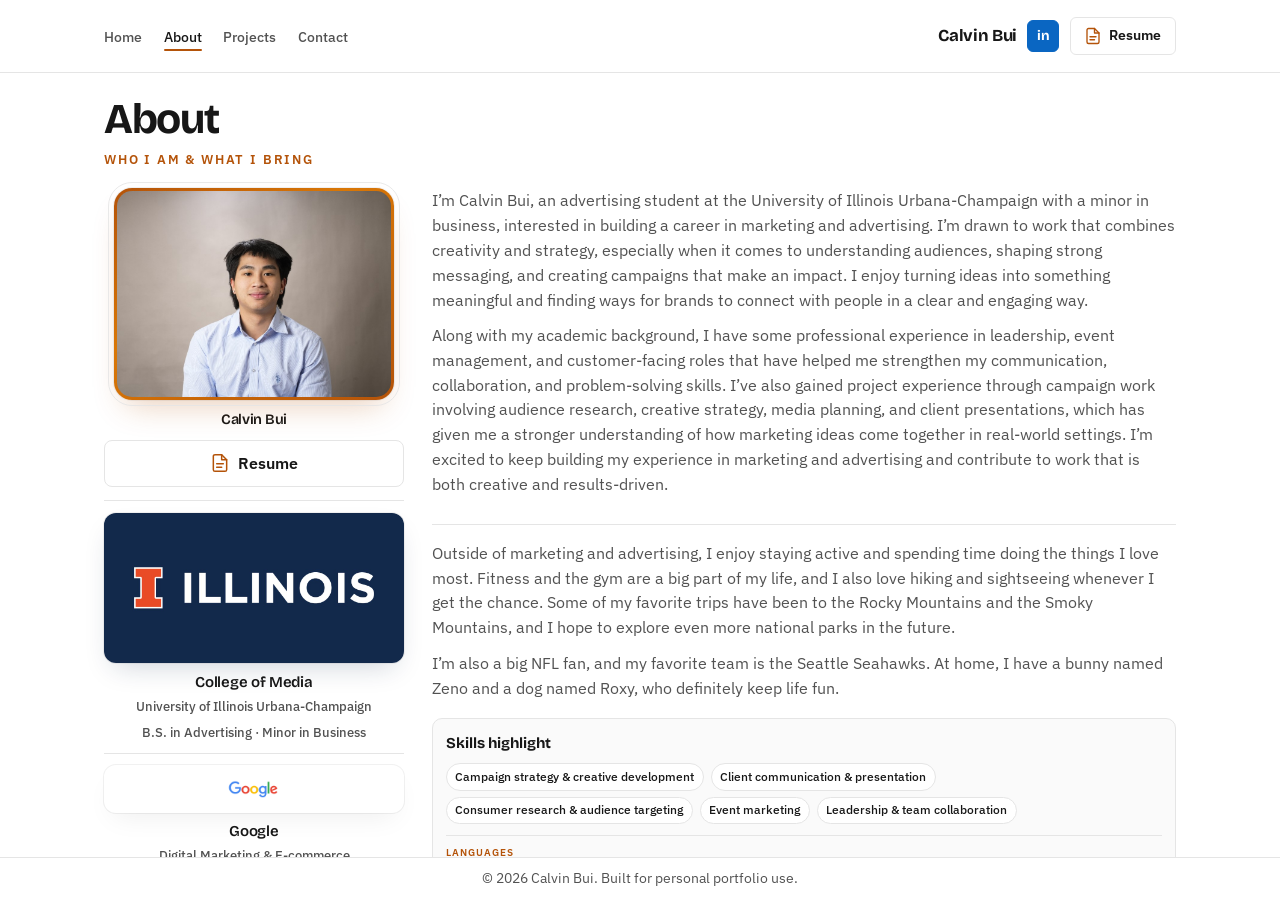
==== commit 3b4e2105: "about page update" ====
--- a/about.html
+++ b/about.html
@@ -239,6 +239,21 @@
                 results-driven.
               </p>
             </div>
+            <div class="about-personal">
+              <p>
+                Outside of marketing and advertising, I enjoy staying active and
+                spending time doing the things I love most. Fitness and the gym are a big
+                part of my life, and I also love hiking and sightseeing whenever I get the
+                chance. Some of my favorite trips have been to the Rocky Mountains and the
+                Smoky Mountains, and I hope to explore even more national parks in the
+                future.
+              </p>
+              <p>
+                I&rsquo;m also a big NFL fan, and my favorite team is the Seattle
+                Seahawks. At home, I have a bunny named Zeno and a dog named Roxy, who
+                definitely keep life fun.
+              </p>
+            </div>
             <div class="about-skills">
               <h3 class="about-skills-title">Skills highlight</h3>
               <ul class="skills-tags" aria-label="Skills highlight">
--- a/css/styles.css
+++ b/css/styles.css
@@ -511,16 +511,19 @@
 /* About */
 .section-about {
   border-top: none;
-  justify-content: center;
+  justify-content: flex-start;
+  overflow-x: hidden;
+  overflow-y: auto;
+  -webkit-overflow-scrolling: touch;
 }
 
 .about-layout {
   display: grid;
-  grid-template-columns: minmax(240px, min(40vw, 340px)) minmax(0, 1fr);
-  gap: clamp(1.25rem, 3vw, 2.5rem);
+  grid-template-columns: minmax(220px, min(40vw, 300px)) minmax(0, 1fr);
+  gap: clamp(1rem, 2.5vw, 1.75rem);
   align-items: start;
   min-height: 0;
-  overflow: hidden;
+  overflow: visible;
 }
 
 .about-photo-card {
@@ -534,7 +537,9 @@
 
 .about-photo-frame {
   position: relative;
-  border-radius: 20px;
+  max-width: 280px;
+  margin: 0 auto;
+  border-radius: 18px;
   padding: 3px;
   background: linear-gradient(
     145deg,
@@ -543,7 +548,7 @@
     var(--accent) 100%
   );
   box-shadow:
-    0 20px 40px -12px rgba(180, 83, 9, 0.35),
+    0 16px 32px -12px rgba(180, 83, 9, 0.3),
     0 0 0 1px rgba(23, 23, 23, 0.06);
 }
 
@@ -561,7 +566,8 @@
   display: block;
   width: 100%;
   height: auto;
-  border-radius: 17px;
+  max-height: 260px;
+  border-radius: 15px;
   object-fit: cover;
   aspect-ratio: 4 / 3;
   vertical-align: middle;
@@ -569,9 +575,9 @@
 }
 
 .about-photo-label {
-  margin: 0.65rem 0 0;
+  margin: 0.55rem 0 0;
   font-family: var(--font-display);
-  font-size: 0.9375rem;
+  font-size: 0.9rem;
   font-weight: 600;
   letter-spacing: -0.02em;
   color: var(--ink);
@@ -579,7 +585,7 @@
 }
 
 .about-photo-actions {
-  margin-top: 0.85rem;
+  margin-top: 0.55rem;
   display: flex;
   justify-content: center;
 }
@@ -600,28 +606,28 @@
 }
 
 .about-edu {
-  margin-top: 1.25rem;
-  padding-top: 1.1rem;
+  margin-top: 0.85rem;
+  padding-top: 0.75rem;
   border-top: 1px solid var(--line);
   display: flex;
   flex-direction: column;
   align-items: stretch;
   text-align: center;
-  gap: 0.55rem;
+  gap: 0.35rem;
   width: 100%;
 }
 
 .about-edu + .about-edu {
-  margin-top: 1.1rem;
-  padding-top: 1.1rem;
+  margin-top: 0.65rem;
+  padding-top: 0.65rem;
   border-top: 1px solid var(--line);
 }
 
 .about-edu-mark {
   width: 100%;
-  margin: 0 0 0.35rem;
+  margin: 0 0 0.2rem;
   line-height: 0;
-  border-radius: 16px;
+  border-radius: 12px;
   overflow: hidden;
   box-shadow:
     0 12px 28px -10px rgba(19, 41, 75, 0.22),
@@ -635,11 +641,24 @@
     0 0 0 1px rgba(23, 23, 23, 0.06);
 }
 
-.about-uiuc-logo,
+/* Illinois banner: full width; navy field matches logo so no white gutters */
+.about-photo-card .about-edu:first-of-type .about-edu-mark {
+  background: #13294b;
+}
+
+.about-uiuc-logo {
+  display: block;
+  width: 100%;
+  height: auto;
+}
+
 .about-google-logo {
   display: block;
   width: 100%;
+  max-height: 48px;
   height: auto;
+  object-fit: contain;
+  object-position: center;
 }
 
 .about-edu-school,
@@ -696,7 +715,7 @@
   }
 
   .about-photo-card {
-    max-width: 340px;
+    max-width: 300px;
     width: 100%;
   }
 
@@ -712,6 +731,23 @@
 }
 
 .about-text p:last-child {
+  margin-bottom: 0;
+}
+
+.about-personal {
+  margin-top: clamp(0.35rem, 1vh, 0.65rem);
+  padding-top: clamp(0.75rem, 1.8vh, 1.1rem);
+  border-top: 1px solid var(--line);
+}
+
+.about-personal p {
+  margin: 0 0 clamp(0.5rem, 1.2vh, 0.85rem);
+  color: var(--ink-muted);
+  font-size: clamp(0.9rem, 0.9vh + 0.8rem, 1rem);
+  line-height: 1.55;
+}
+
+.about-personal p:last-child {
   margin-bottom: 0;
 }
 
@@ -720,14 +756,14 @@
   background: var(--bg-subtle);
   border: 1px solid var(--line);
   border-radius: var(--radius);
-  padding: clamp(0.85rem, 2vh, 1.35rem);
+  padding: clamp(0.6rem, 1.4vh, 1rem);
 }
 
 .about-skills-title,
 .about-hobbies-title {
   font-family: var(--font-display);
-  font-size: 1.05rem;
-  margin: 0 0 0.75rem;
+  font-size: 0.9375rem;
+  margin: 0 0 0.5rem;
 }
 
 .skills-tags,
@@ -737,14 +773,14 @@
   padding: 0;
   display: flex;
   flex-wrap: wrap;
-  gap: 0.45rem 0.5rem;
+  gap: 0.35rem 0.4rem;
 }
 
 .skills-tags li,
 .hobbies-tags li {
-  font-size: 0.8125rem;
+  font-size: 0.75rem;
   font-weight: 500;
-  padding: 0.4rem 0.7rem;
+  padding: 0.3rem 0.55rem;
   background: var(--bg);
   border-radius: 999px;
   border: 1px solid var(--line);
@@ -753,22 +789,22 @@
 }
 
 .about-skills-lang {
-  margin: 0.85rem 0 0;
-  padding-top: 0.75rem;
+  margin: 0.65rem 0 0;
+  padding-top: 0.6rem;
   border-top: 1px solid var(--line);
-  font-size: 0.875rem;
-  color: var(--ink-muted);
-  line-height: 1.5;
+  font-size: 0.8125rem;
+  color: var(--ink-muted);
+  line-height: 1.45;
 }
 
 .about-skills-lang-label {
   display: block;
-  font-size: 0.7rem;
+  font-size: 0.65rem;
   font-weight: 600;
   letter-spacing: 0.1em;
   text-transform: uppercase;
   color: var(--accent);
-  margin-bottom: 0.35rem;
+  margin-bottom: 0.28rem;
 }
 
 /* Projects */
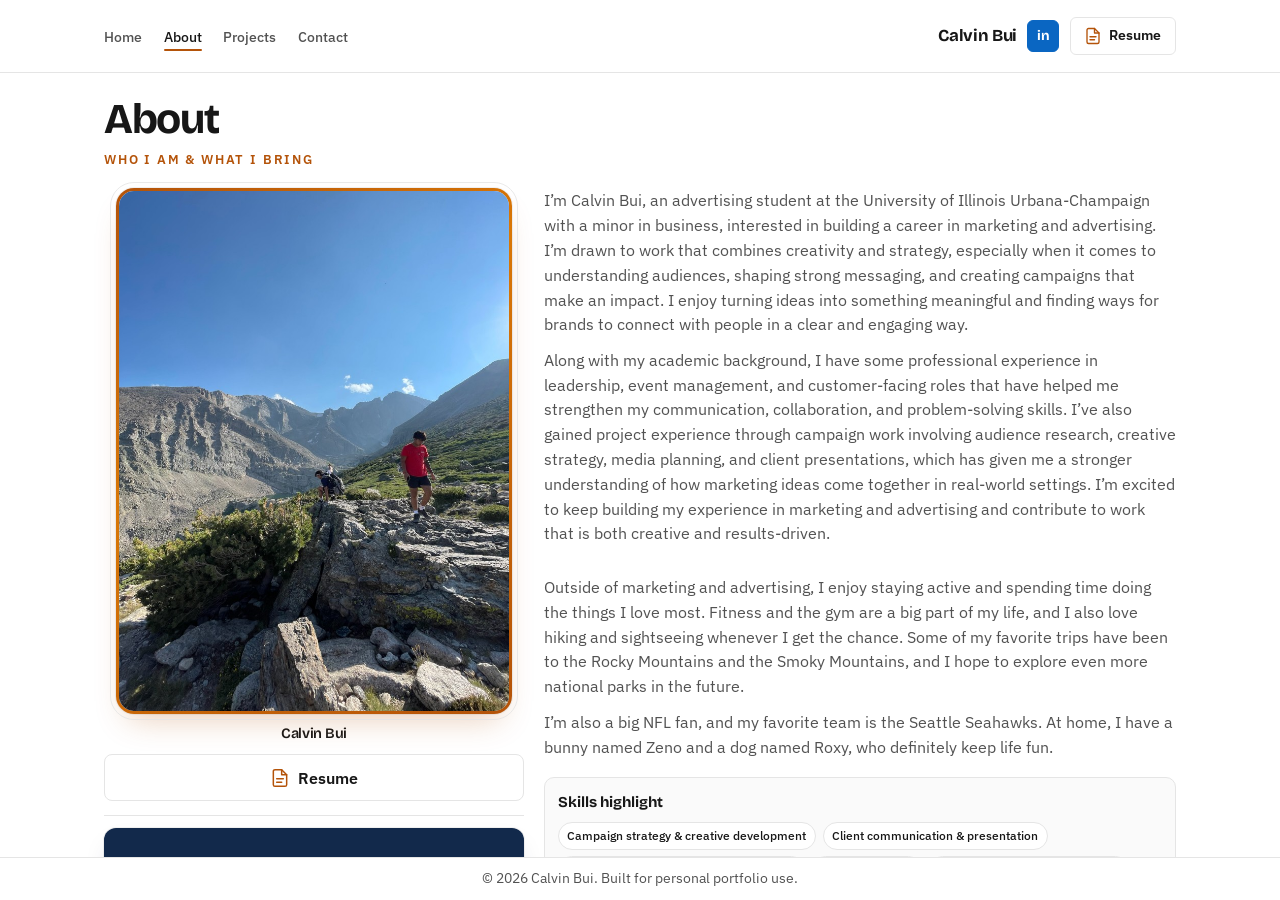
==== commit 0a04643e: "pics" ====
--- a/about.html
+++ b/about.html
@@ -120,10 +120,10 @@
             <div class="about-photo-frame">
               <img
                 class="about-photo"
-                src="assets/profile.png"
-                alt="Portrait of Calvin Bui"
-                width="640"
-                height="480"
+                src="assets/about-profile.png"
+                alt="Calvin Bui hiking on a rocky mountain ridge"
+                width="900"
+                height="1200"
                 loading="lazy"
               />
             </div>
--- a/css/styles.css
+++ b/css/styles.css
@@ -421,10 +421,58 @@
 
 .hero-grid {
   display: grid;
-  grid-template-columns: minmax(0, 1fr);
-  gap: clamp(0.75rem, 2vh, 1.5rem);
+  grid-template-columns: minmax(0, 1fr) minmax(260px, min(38vw, 320px));
+  gap: clamp(1.5rem, 4vw, 2.75rem);
   align-items: center;
   min-height: 0;
+  width: 100%;
+}
+
+.hero-photo-wrap {
+  display: flex;
+  justify-content: center;
+  align-items: center;
+  min-width: 0;
+}
+
+.hero-photo-frame {
+  width: 100%;
+  max-width: 300px;
+  border-radius: 20px;
+  padding: 3px;
+  background: linear-gradient(
+    145deg,
+    var(--accent) 0%,
+    #d97706 40%,
+    var(--accent) 100%
+  );
+  box-shadow:
+    0 20px 40px -12px rgba(180, 83, 9, 0.3),
+    0 0 0 1px rgba(23, 23, 23, 0.06);
+}
+
+.hero-photo {
+  display: block;
+  width: 100%;
+  height: auto;
+  max-height: min(340px, 42vh);
+  border-radius: 17px;
+  object-fit: cover;
+  aspect-ratio: 4 / 3;
+  background: var(--bg-subtle);
+}
+
+@media (max-width: 880px) {
+  .hero-grid {
+    grid-template-columns: minmax(0, 1fr);
+    gap: clamp(1.25rem, 3vh, 2rem);
+  }
+
+  .hero-photo-wrap {
+    max-width: 320px;
+    margin: 0 auto;
+    width: 100%;
+  }
 }
 
 .eyebrow {
@@ -453,7 +501,13 @@
   margin: 0 0 clamp(0.75rem, 2vh, 1.25rem);
   color: var(--ink-muted);
   font-size: clamp(0.9rem, 1.1vh + 0.85rem, 1.05rem);
-  max-width: 36rem;
+  max-width: 38rem;
+}
+
+@media (min-width: 881px) {
+  .hero-copy {
+    min-width: 0;
+  }
 }
 
 .hero-actions {
@@ -517,13 +571,19 @@
   -webkit-overflow-scrolling: touch;
 }
 
+.section-about .section-header {
+  max-width: none;
+  width: 100%;
+}
+
 .about-layout {
   display: grid;
-  grid-template-columns: minmax(220px, min(40vw, 300px)) minmax(0, 1fr);
-  gap: clamp(1rem, 2.5vw, 1.75rem);
+  grid-template-columns: minmax(280px, min(52vw, 420px)) minmax(0, 1fr);
+  gap: clamp(0.75rem, 2vw, 1.25rem);
   align-items: start;
   min-height: 0;
   overflow: visible;
+  width: 100%;
 }
 
 .about-photo-card {
@@ -537,7 +597,7 @@
 
 .about-photo-frame {
   position: relative;
-  max-width: 280px;
+  max-width: 400px;
   margin: 0 auto;
   border-radius: 18px;
   padding: 3px;
@@ -566,10 +626,11 @@
   display: block;
   width: 100%;
   height: auto;
-  max-height: 260px;
+  max-height: min(520px, 58vh);
   border-radius: 15px;
   object-fit: cover;
-  aspect-ratio: 4 / 3;
+  aspect-ratio: 3 / 4;
+  object-position: 62% 42%;
   vertical-align: middle;
   background: var(--bg-subtle);
 }
@@ -706,6 +767,14 @@
   flex-direction: column;
   gap: clamp(0.85rem, 2vh, 1.35rem);
   min-width: 0;
+  width: 100%;
+  max-width: none;
+}
+
+.section-about .about-text,
+.section-about .about-personal {
+  width: 100%;
+  max-width: none;
 }
 
 @media (max-width: 880px) {
@@ -715,7 +784,7 @@
   }
 
   .about-photo-card {
-    max-width: 300px;
+    max-width: min(400px, 92vw);
     width: 100%;
   }
 
@@ -735,9 +804,7 @@
 }
 
 .about-personal {
-  margin-top: clamp(0.35rem, 1vh, 0.65rem);
-  padding-top: clamp(0.75rem, 1.8vh, 1.1rem);
-  border-top: 1px solid var(--line);
+  margin-top: clamp(0.5rem, 1.2vh, 0.85rem);
 }
 
 .about-personal p {
@@ -911,7 +978,20 @@
 }
 
 .project-thumb--lincoln {
-  background: linear-gradient(135deg, #1e3a5f 0%, #1e40af 50%, #ca8a04 100%);
+  background: #1a1528;
+  display: flex;
+  align-items: center;
+  justify-content: center;
+  padding: 0;
+  overflow: hidden;
+}
+
+.project-thumb--lincoln img {
+  width: 100%;
+  height: 100%;
+  object-fit: cover;
+  object-position: center;
+  display: block;
 }
 
 .project-body {
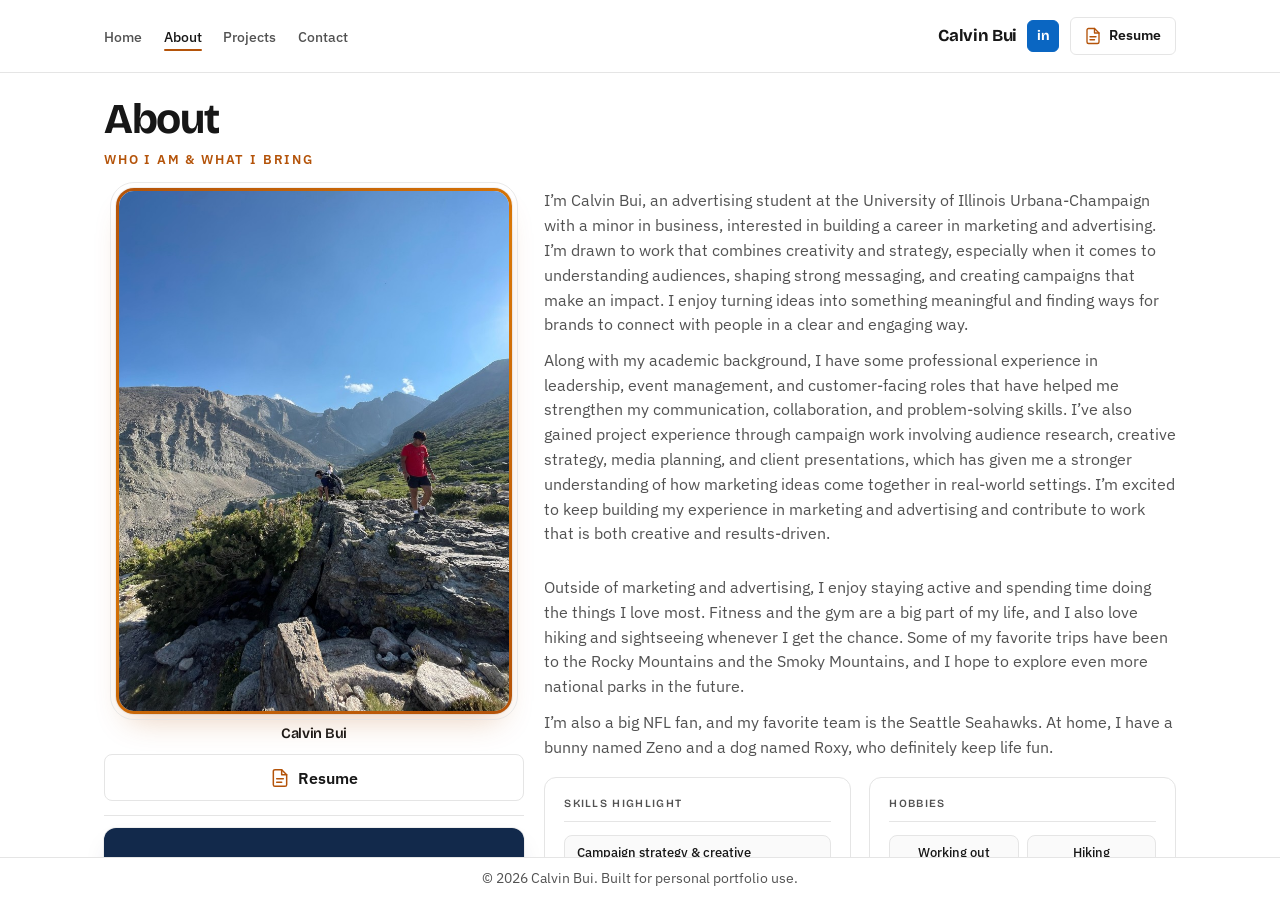
==== commit 025a46f5: "about page" ====
--- a/about.html
+++ b/about.html
@@ -254,28 +254,32 @@
                 definitely keep life fun.
               </p>
             </div>
-            <div class="about-skills">
-              <h3 class="about-skills-title">Skills highlight</h3>
-              <ul class="skills-tags" aria-label="Skills highlight">
-                <li>Campaign strategy &amp; creative development</li>
-                <li>Client communication &amp; presentation</li>
-                <li>Consumer research &amp; audience targeting</li>
-                <li>Event marketing</li>
-                <li>Leadership &amp; team collaboration</li>
-              </ul>
-              <p class="about-skills-lang">
-                <span class="about-skills-lang-label">Languages</span>
-                English (native) · Vietnamese (fluent)
-              </p>
-            </div>
-            <div class="about-hobbies">
-              <h3 class="about-hobbies-title">Hobbies</h3>
-              <ul class="hobbies-tags" aria-label="Hobbies">
-                <li>Working out</li>
-                <li>Hiking</li>
-                <li>Football</li>
-                <li>Sightseeing</li>
-              </ul>
+            <div class="about-bottom">
+              <div class="about-skills">
+                <h3 class="about-skills-title">Skills highlight</h3>
+                <ul class="skills-tags" aria-label="Skills highlight">
+                  <li>Campaign strategy &amp; creative development</li>
+                  <li>Client communication &amp; presentation</li>
+                  <li>Consumer research &amp; audience targeting</li>
+                  <li>Event marketing</li>
+                  <li>Leadership &amp; team collaboration</li>
+                </ul>
+                <p class="about-skills-lang">
+                  <span class="about-skills-lang-label">Languages</span>
+                  <span class="about-skills-lang-value"
+                    >English (native) · Vietnamese (fluent)</span
+                  >
+                </p>
+              </div>
+              <div class="about-hobbies">
+                <h3 class="about-hobbies-title">Hobbies</h3>
+                <ul class="hobbies-tags" aria-label="Hobbies">
+                  <li>Working out</li>
+                  <li>Hiking</li>
+                  <li>Football</li>
+                  <li>Sightseeing</li>
+                </ul>
+              </div>
             </div>
           </div>
         </div>
--- a/css/styles.css
+++ b/css/styles.css
@@ -421,7 +421,7 @@
 
 .hero-grid {
   display: grid;
-  grid-template-columns: minmax(0, 1fr) minmax(260px, min(38vw, 320px));
+  grid-template-columns: minmax(0, 1fr) minmax(300px, min(52vw, 580px));
   gap: clamp(1.5rem, 4vw, 2.75rem);
   align-items: center;
   min-height: 0;
@@ -430,14 +430,15 @@
 
 .hero-photo-wrap {
   display: flex;
-  justify-content: center;
-  align-items: center;
+  justify-content: stretch;
+  align-items: stretch;
   min-width: 0;
+  width: 100%;
 }
 
 .hero-photo-frame {
   width: 100%;
-  max-width: 300px;
+  max-width: none;
   border-radius: 20px;
   padding: 3px;
   background: linear-gradient(
@@ -455,7 +456,7 @@
   display: block;
   width: 100%;
   height: auto;
-  max-height: min(340px, 42vh);
+  max-height: min(68vh, 640px);
   border-radius: 17px;
   object-fit: cover;
   aspect-ratio: 4 / 3;
@@ -469,9 +470,13 @@
   }
 
   .hero-photo-wrap {
-    max-width: 320px;
+    max-width: min(100%, 520px);
     margin: 0 auto;
     width: 100%;
+  }
+
+  .hero-photo {
+    max-height: min(58vh, 520px);
   }
 }
 
@@ -569,6 +574,7 @@
   overflow-x: hidden;
   overflow-y: auto;
   -webkit-overflow-scrolling: touch;
+  min-height: 0;
 }
 
 .section-about .section-header {
@@ -818,19 +824,38 @@
   margin-bottom: 0;
 }
 
+.about-bottom {
+  display: flex;
+  flex-direction: column;
+  gap: clamp(0.75rem, 1.5vh, 1rem);
+  width: 100%;
+}
+
 .about-skills,
 .about-hobbies {
-  background: var(--bg-subtle);
+  display: flex;
+  flex-direction: column;
+  flex: 1 1 auto;
+  min-height: 0;
+  background: var(--bg);
   border: 1px solid var(--line);
-  border-radius: var(--radius);
-  padding: clamp(0.6rem, 1.4vh, 1rem);
+  border-radius: 12px;
+  padding: 1rem 1.1rem 1.05rem;
+  box-shadow: 0 1px 0 rgba(23, 23, 23, 0.04);
 }
 
 .about-skills-title,
 .about-hobbies-title {
   font-family: var(--font-display);
-  font-size: 0.9375rem;
-  margin: 0 0 0.5rem;
+  font-size: 0.6875rem;
+  font-weight: 600;
+  letter-spacing: 0.12em;
+  text-transform: uppercase;
+  color: var(--ink-muted);
+  margin: 0 0 0.75rem;
+  padding-bottom: 0.65rem;
+  border-bottom: 1px solid var(--line);
+  line-height: 1.2;
 }
 
 .skills-tags,
@@ -838,40 +863,128 @@
   list-style: none;
   margin: 0;
   padding: 0;
-  display: flex;
-  flex-wrap: wrap;
-  gap: 0.35rem 0.4rem;
+  display: grid;
+  grid-template-columns: repeat(auto-fill, minmax(11.5rem, 1fr));
+  gap: 0.45rem;
+  align-content: start;
+}
+
+.hobbies-tags {
+  grid-template-columns: repeat(2, minmax(0, 1fr));
 }
 
 .skills-tags li,
 .hobbies-tags li {
-  font-size: 0.75rem;
+  font-size: 0.8125rem;
   font-weight: 500;
-  padding: 0.3rem 0.55rem;
-  background: var(--bg);
-  border-radius: 999px;
+  padding: 0.45rem 0.7rem;
+  background: var(--bg-subtle);
+  border-radius: 8px;
   border: 1px solid var(--line);
   color: var(--ink);
-  line-height: 1.35;
+  line-height: 1.4;
+  text-align: left;
+}
+
+.skills-tags li {
+  min-height: 2.5rem;
+  display: flex;
+  align-items: center;
+}
+
+.hobbies-tags li {
+  text-align: center;
+  justify-content: center;
+  display: flex;
+  align-items: center;
 }
 
 .about-skills-lang {
-  margin: 0.65rem 0 0;
-  padding-top: 0.6rem;
+  margin: auto 0 0;
+  padding-top: 0.85rem;
+  margin-top: 0.85rem;
   border-top: 1px solid var(--line);
-  font-size: 0.8125rem;
-  color: var(--ink-muted);
-  line-height: 1.45;
+  display: flex;
+  flex-direction: column;
+  gap: 0.35rem;
 }
 
 .about-skills-lang-label {
-  display: block;
-  font-size: 0.65rem;
+  font-size: 0.6875rem;
   font-weight: 600;
   letter-spacing: 0.1em;
   text-transform: uppercase;
   color: var(--accent);
-  margin-bottom: 0.28rem;
+  line-height: 1.2;
+}
+
+.about-skills-lang-value {
+  font-size: 0.8125rem;
+  color: var(--ink-muted);
+  line-height: 1.45;
+}
+
+/* Desktop: skills + hobbies share remaining column height */
+@media (min-width: 881px) {
+  .section-about .about-layout {
+    flex: 1 1 0;
+    min-height: 0;
+    grid-template-rows: 1fr;
+    align-items: start;
+  }
+
+  .about-photo-card {
+    align-self: start;
+  }
+
+  .about-main {
+    align-self: stretch;
+    height: 100%;
+    min-height: 0;
+  }
+
+  .section-about .about-text,
+  .section-about .about-personal {
+    flex-shrink: 0;
+  }
+
+  .about-bottom {
+    flex: 1 1 0;
+    min-height: 6.5rem;
+    display: grid;
+    grid-template-columns: 1fr 1fr;
+    gap: 1rem 1.15rem;
+    align-items: stretch;
+  }
+
+  .about-skills,
+  .about-hobbies {
+    height: 100%;
+    padding: 1.15rem 1.2rem 1.2rem;
+    justify-content: flex-start;
+  }
+
+  .about-skills-title,
+  .about-hobbies-title {
+    margin-bottom: 0.8rem;
+    padding-bottom: 0.7rem;
+  }
+
+  .skills-tags {
+    grid-template-columns: 1fr;
+    gap: 0.5rem;
+  }
+
+  .hobbies-tags {
+    grid-template-columns: 1fr 1fr;
+    gap: 0.5rem;
+  }
+
+  .skills-tags li,
+  .hobbies-tags li {
+    font-size: 0.8125rem;
+    padding: 0.5rem 0.75rem;
+  }
 }
 
 /* Projects */
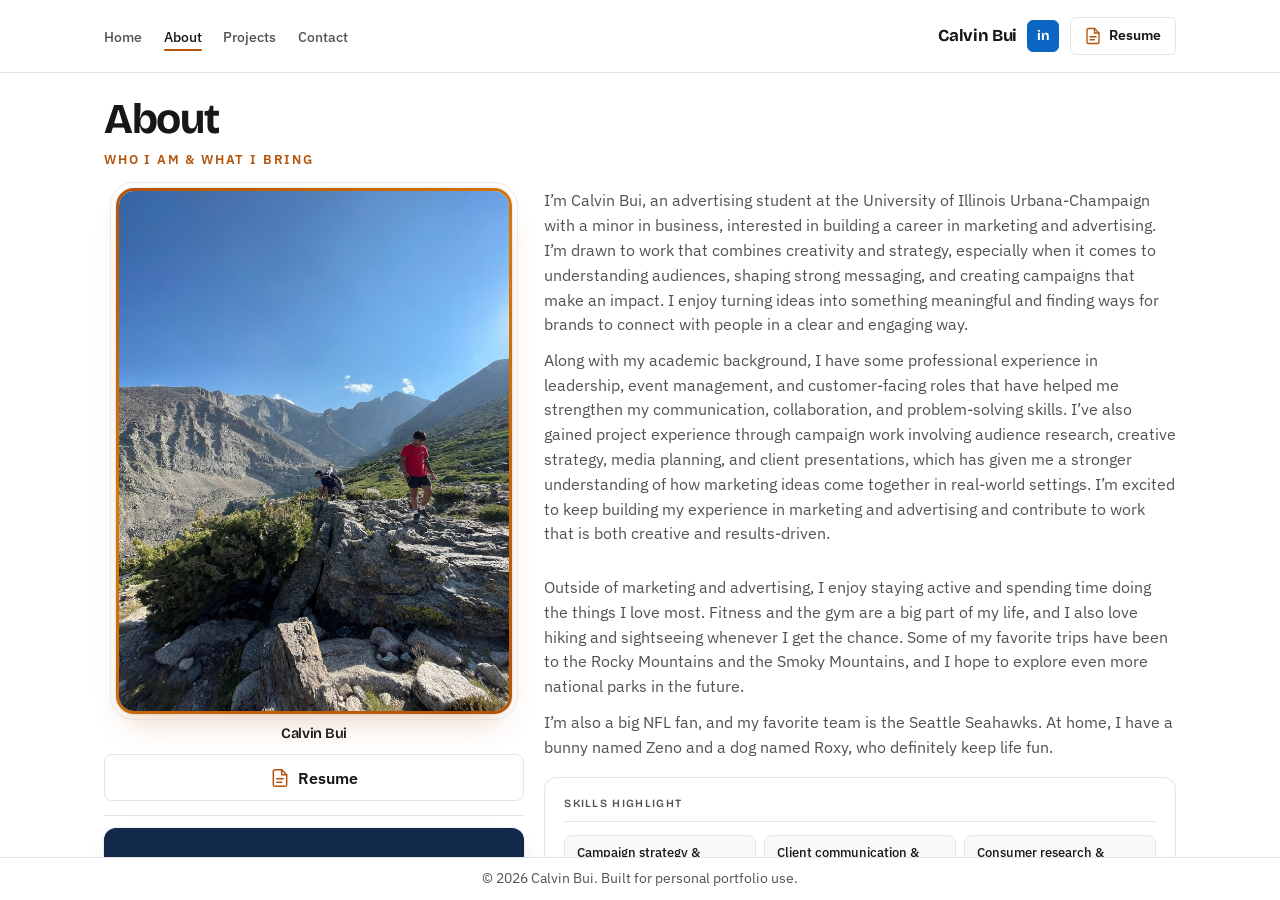
==== commit d9143f80: "updated hobbies" ====
--- a/about.html
+++ b/about.html
@@ -274,10 +274,11 @@
               <div class="about-hobbies">
                 <h3 class="about-hobbies-title">Hobbies</h3>
                 <ul class="hobbies-tags" aria-label="Hobbies">
-                  <li>Working out</li>
+                  <li>Health and Wellness</li>
+                  <li>Travel</li>
                   <li>Hiking</li>
-                  <li>Football</li>
                   <li>Sightseeing</li>
+                  <li>Sports</li>
                 </ul>
               </div>
             </div>
--- a/css/styles.css
+++ b/css/styles.css
@@ -951,17 +951,26 @@
   .about-bottom {
     flex: 1 1 0;
     min-height: 6.5rem;
-    display: grid;
-    grid-template-columns: 1fr 1fr;
-    gap: 1rem 1.15rem;
+    display: flex;
+    flex-direction: column;
+    gap: 1rem;
     align-items: stretch;
   }
 
-  .about-skills,
-  .about-hobbies {
-    height: 100%;
+  .about-skills {
+    flex: 1 1 0;
+    min-height: 5.5rem;
+    height: auto;
     padding: 1.15rem 1.2rem 1.2rem;
     justify-content: flex-start;
+  }
+
+  .about-hobbies {
+    flex: 1 1 0;
+    min-height: 5.5rem;
+    height: auto;
+    padding: 1.15rem 1.2rem 1.2rem;
+    justify-content: center;
   }
 
   .about-skills-title,
@@ -971,12 +980,10 @@
   }
 
   .skills-tags {
-    grid-template-columns: 1fr;
     gap: 0.5rem;
   }
 
   .hobbies-tags {
-    grid-template-columns: 1fr 1fr;
     gap: 0.5rem;
   }
 
